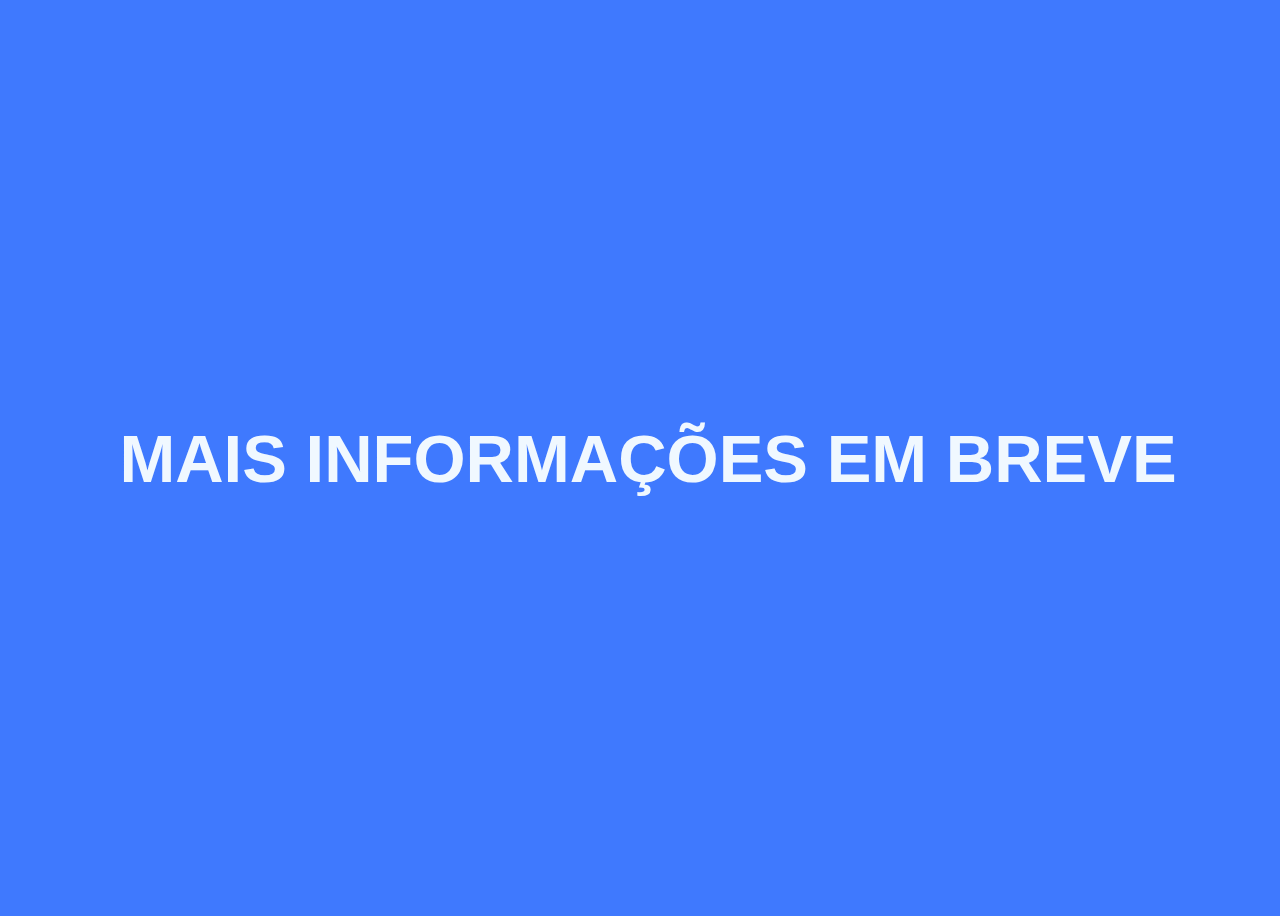
==== index.html @ 51e5fc13 "BASIC STRUCTURE" ====
<!DOCTYPE html>
<html lang="pt-br">
<head>
    <meta charset="UTF-8">
    <meta name="viewport" content="width=device-width, initial-scale=1.0">
    <link rel="stylesheet" href="/styles/style.css">
    <title>Prototype | Elicon</title>
</head>
<body>
    <h1>MAIS INFORMAÇÕES EM BREVE</h1>
</body>
</html>
---- styles/style.css ----
body{
    display: flex;
    justify-content: center;
    align-items: center;
    width: 100%;
    height: 100vh;
    background-color: rgb(63, 121, 254);
}

h1{
    font-size: 67px;
    color: aliceblue;
    font-family: 'Lucida Sans', 'Lucida Sans Regular', 'Lucida Grande', 'Lucida Sans Unicode', Geneva, Verdana, sans-serif;
}
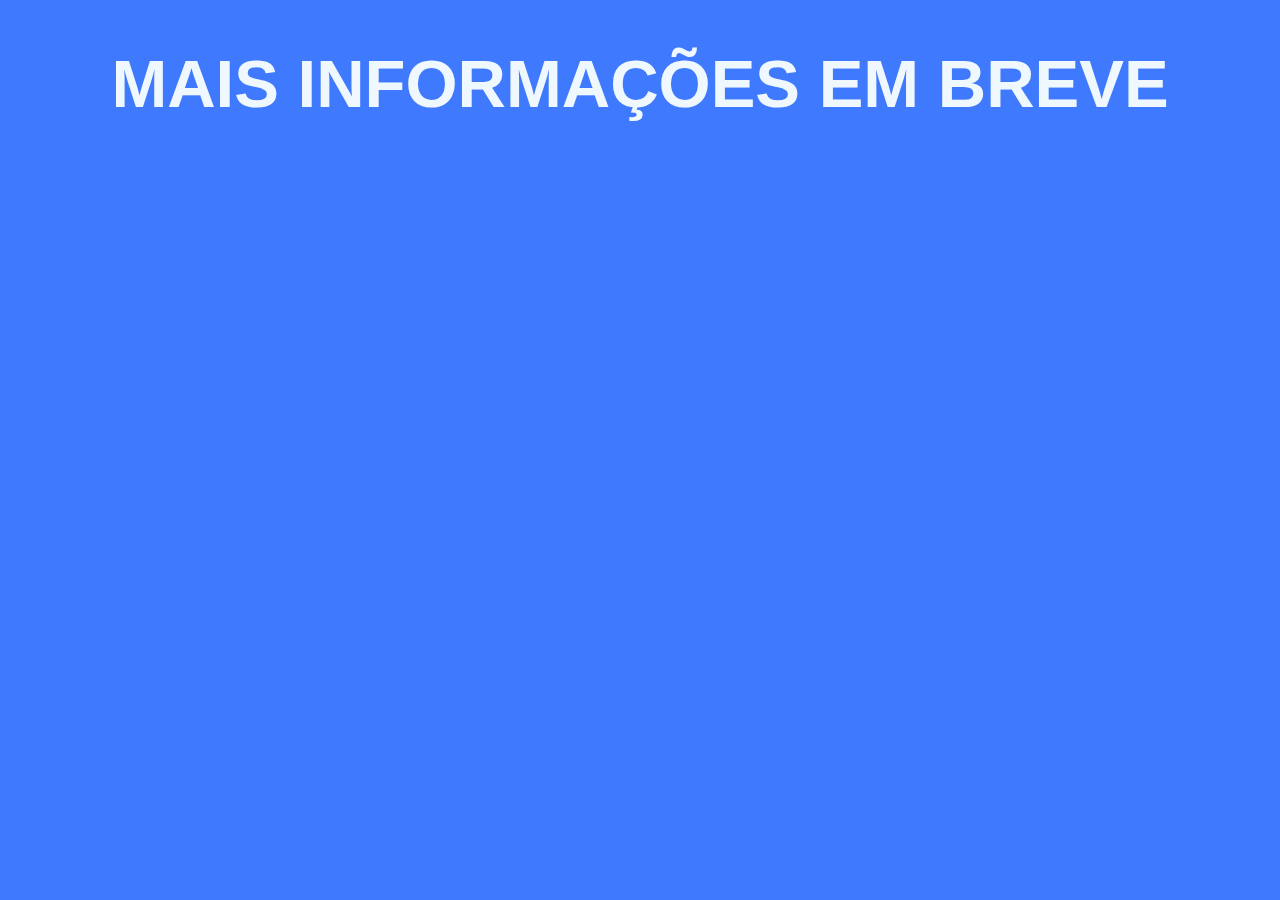
==== commit 0eb3e683: "LAYOUT BASICO" ====
--- a/index.html
+++ b/index.html
@@ -3,10 +3,10 @@
 <head>
     <meta charset="UTF-8">
     <meta name="viewport" content="width=device-width, initial-scale=1.0">
-    <link rel="stylesheet" href="/styles/style.css">
+    <link rel="stylesheet" href="styles/style.css">
     <title>Prototype | Elicon</title>
 </head>
 <body>
     <h1>MAIS INFORMAÇÕES EM BREVE</h1>
-</body>
+    </body>
 </html>--- a/styles/style.css
+++ b/styles/style.css
@@ -1,9 +1,10 @@
 body{
+    margin: 0px;
     display: flex;
+    flex-direction: column;
     justify-content: center;
     align-items: center;
     width: 100%;
-    height: 100vh;
     background-color: rgb(63, 121, 254);
 }
 
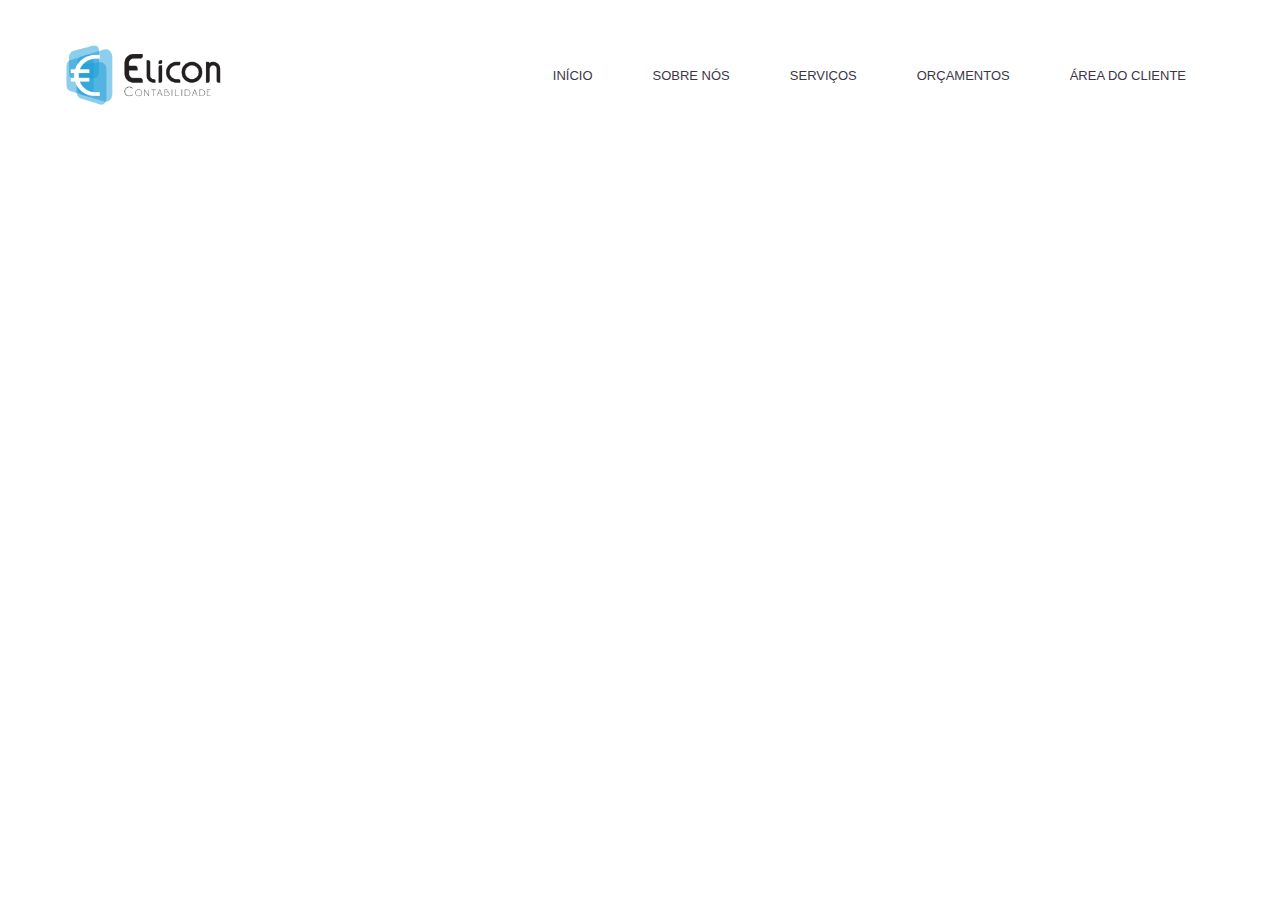
==== commit c839d628: "INSERÇÃO | MENU DE NAVEGAÇÃO" ====
--- a/index.html
+++ b/index.html
@@ -7,6 +7,30 @@
     <title>Prototype | Elicon</title>
 </head>
 <body>
-    <h1>MAIS INFORMAÇÕES EM BREVE</h1>
-    </body>
+    
+    <header>
+        <div id="menu">
+            <div id="title">
+                <img src="images/logo-elicon.png" alt="logo-elicon">
+            </div>
+            <div class="menu-sandwich">
+                <div class="line"></div>
+                <div class="line"></div>
+                <div class="line"></div>
+            </div> 
+            <div id="navigation">
+                
+                <nav>
+                    <ul>
+                        <li>INÍCIO</li>
+                        <li>SOBRE NÓS</li>
+                        <li>SERVIÇOS</li>
+                        <li>ORÇAMENTOS</li>
+                        <li>ÁREA DO CLIENTE</li>
+                    </ul>
+                </nav>
+            </div>
+        </div>
+    </header>
+</body>
 </html>--- a/styles/style.css
+++ b/styles/style.css
@@ -1,3 +1,6 @@
+*{
+    box-sizing: border-box;
+}
 body{
     margin: 0px;
     display: flex;
@@ -5,11 +8,113 @@
     justify-content: center;
     align-items: center;
     width: 100%;
-    background-color: rgb(63, 121, 254);
 }
 
-h1{
-    font-size: 67px;
-    color: aliceblue;
-    font-family: 'Lucida Sans', 'Lucida Sans Regular', 'Lucida Grande', 'Lucida Sans Unicode', Geneva, Verdana, sans-serif;
-}+header{
+    width: 100%;
+    height: 150px;
+    display: flex;
+    justify-content: center;
+    align-content: center;
+
+}
+
+#menu{
+    display: flex;
+    width: 90%;
+    justify-content: space-between;
+}
+nav ul {
+    list-style: none;
+    display: flex;
+    padding: 0px;
+}
+
+nav ul li{
+    padding: 10px 30px;
+    font-size: 20px;
+    font-family: "Inter", sans-serif;
+    display: inline-block;
+    color: #3B3748;
+}
+nav ul li:hover{
+    color: white;
+    background-color: #3B3748;
+}
+#navigation, #title{
+    display: flex;
+    align-items: center;
+}
+
+.menu-sandwich{
+    display: none;
+}
+
+@media (max-width:734px){
+    #navigation{
+        display: none;
+    }
+    header{
+        height: 100px;
+    }
+    
+    .menu-sandwich{
+        display: flex;
+        flex-direction: column;
+        justify-content: center;
+        align-items: center;
+        width: 50px;
+        height: 100%;
+    }
+    .line{
+        width: 100%;
+        height: 5px;
+        margin: 3px 0px;
+        background-color: #3B3748;
+    }
+}
+
+@media (min-width: 735px) and (max-width: 1002px){
+    
+    #menu{
+        display: flex;
+        justify-content: space-between;
+    }
+    nav ul li{
+        display: block;
+        padding: 5px 12px;
+    }
+}
+
+@media (max-width: 1003px){
+    menu{
+        display: inline-block;
+    }
+    nav ul li{
+        font-size: 12px;
+    }
+    nav{
+        display: block;
+    }
+    img{
+        width: 140px;
+        height: auto;
+    }
+}
+
+@media (min-width: 1004px) and (max-width: 1400px){
+    menu{
+        display: inline-block;
+    }
+    nav ul li{
+        font-size: 13px;
+    }
+    nav{
+        display: block;
+    }
+    img{
+        width: 160px;
+        height: auto;
+    }
+}
+
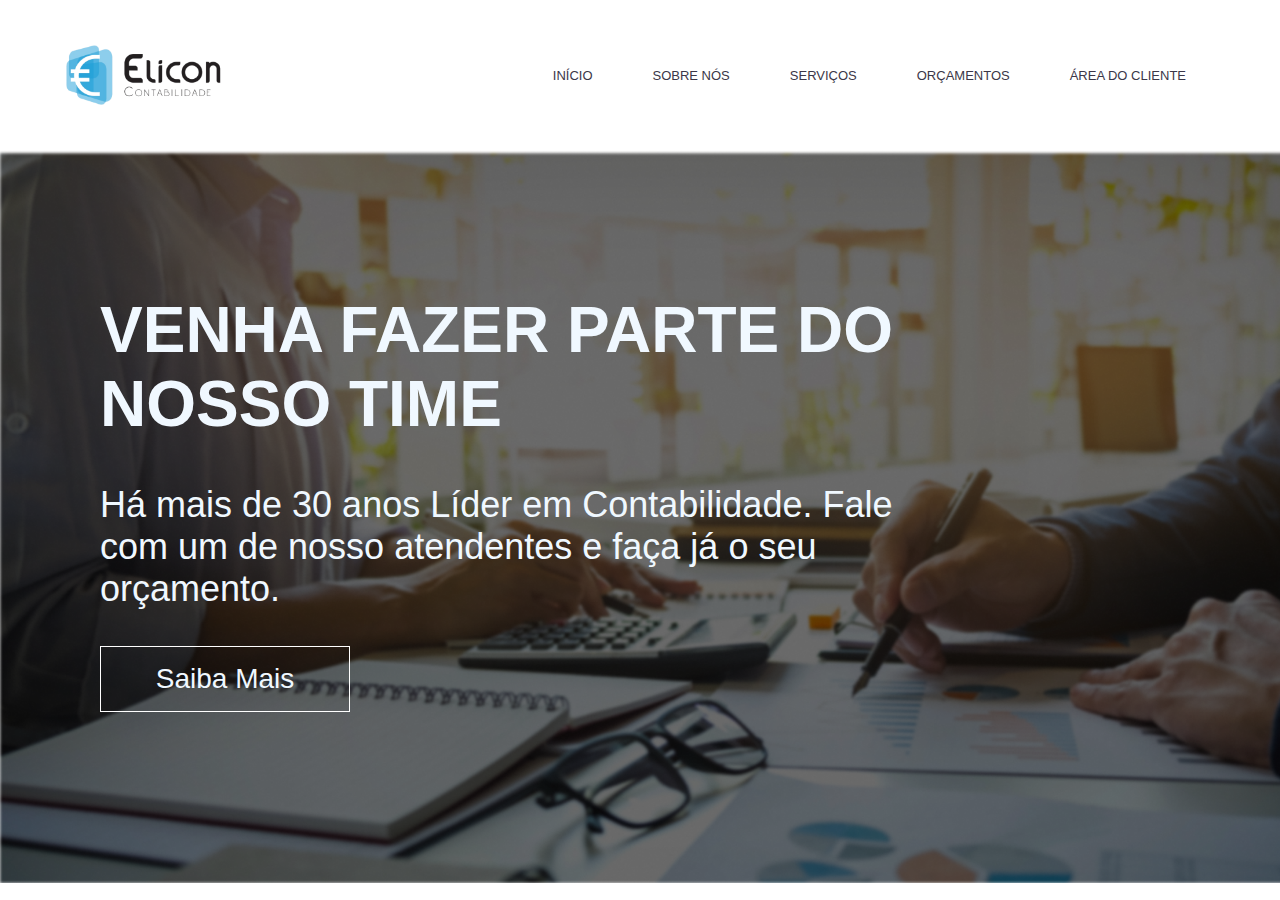
==== commit f393481d: "FINALIZAÇÃO | HOME" ====
--- a/index.html
+++ b/index.html
@@ -32,5 +32,14 @@
             </div>
         </div>
     </header>
+    <main>
+        <section id="background-home">
+            <div id="banner">
+                <h1>VENHA FAZER PARTE DO NOSSO TIME</h1>
+                <p>Há mais de 30 anos Líder em Contabilidade. Fale com um de nosso atendentes e faça já o seu orçamento.</p>
+                <input type="button" value="Saiba Mais">
+            </div>
+        </section>
+    </main>
 </body>
 </html>--- a/styles/style.css
+++ b/styles/style.css
@@ -50,6 +50,47 @@
     display: none;
 }
 
+main{
+    display: flex;
+    justify-content: center;
+    width: 100%;
+    background-image: url(../images/background-home.png);
+    background-size: cover;
+}
+#background-home{
+    display: flex;
+    justify-content: space-between;
+    width: 100%;
+    height: 100%;
+    color: aliceblue;
+    font-family: "Inter", sans-serif;
+}
+#banner{
+    margin: 100px;
+    width: 831px;
+    height: 533px;
+}
+h1{
+    font-size: 64px;
+}
+p{
+    font-size: 36px;
+    font-weight: 200;
+}
+input{
+    font-size: 28px;
+    font-family: "Inter", sans-serif;
+    font-weight: 200;
+    color: aliceblue;
+    width: 250px;
+    height: 66px;border: 1px solid #fff;
+    box-shadow: none;
+    background: none;
+}
+input:hover{
+    color: black;
+    background-color: aliceblue;
+}
 @media (max-width:734px){
     #navigation{
         display: none;
@@ -71,6 +112,22 @@
         height: 5px;
         margin: 3px 0px;
         background-color: #3B3748;
+    }
+
+    main{
+    height: 800px;
+    }
+    h1{
+        font-size: 45px;
+    }
+    p{
+        font-size: 26px;
+        font-weight: 200;
+    }
+    #banner{
+        margin: 40px;
+        width: 531px;
+        height: 533px;
     }
 }
 
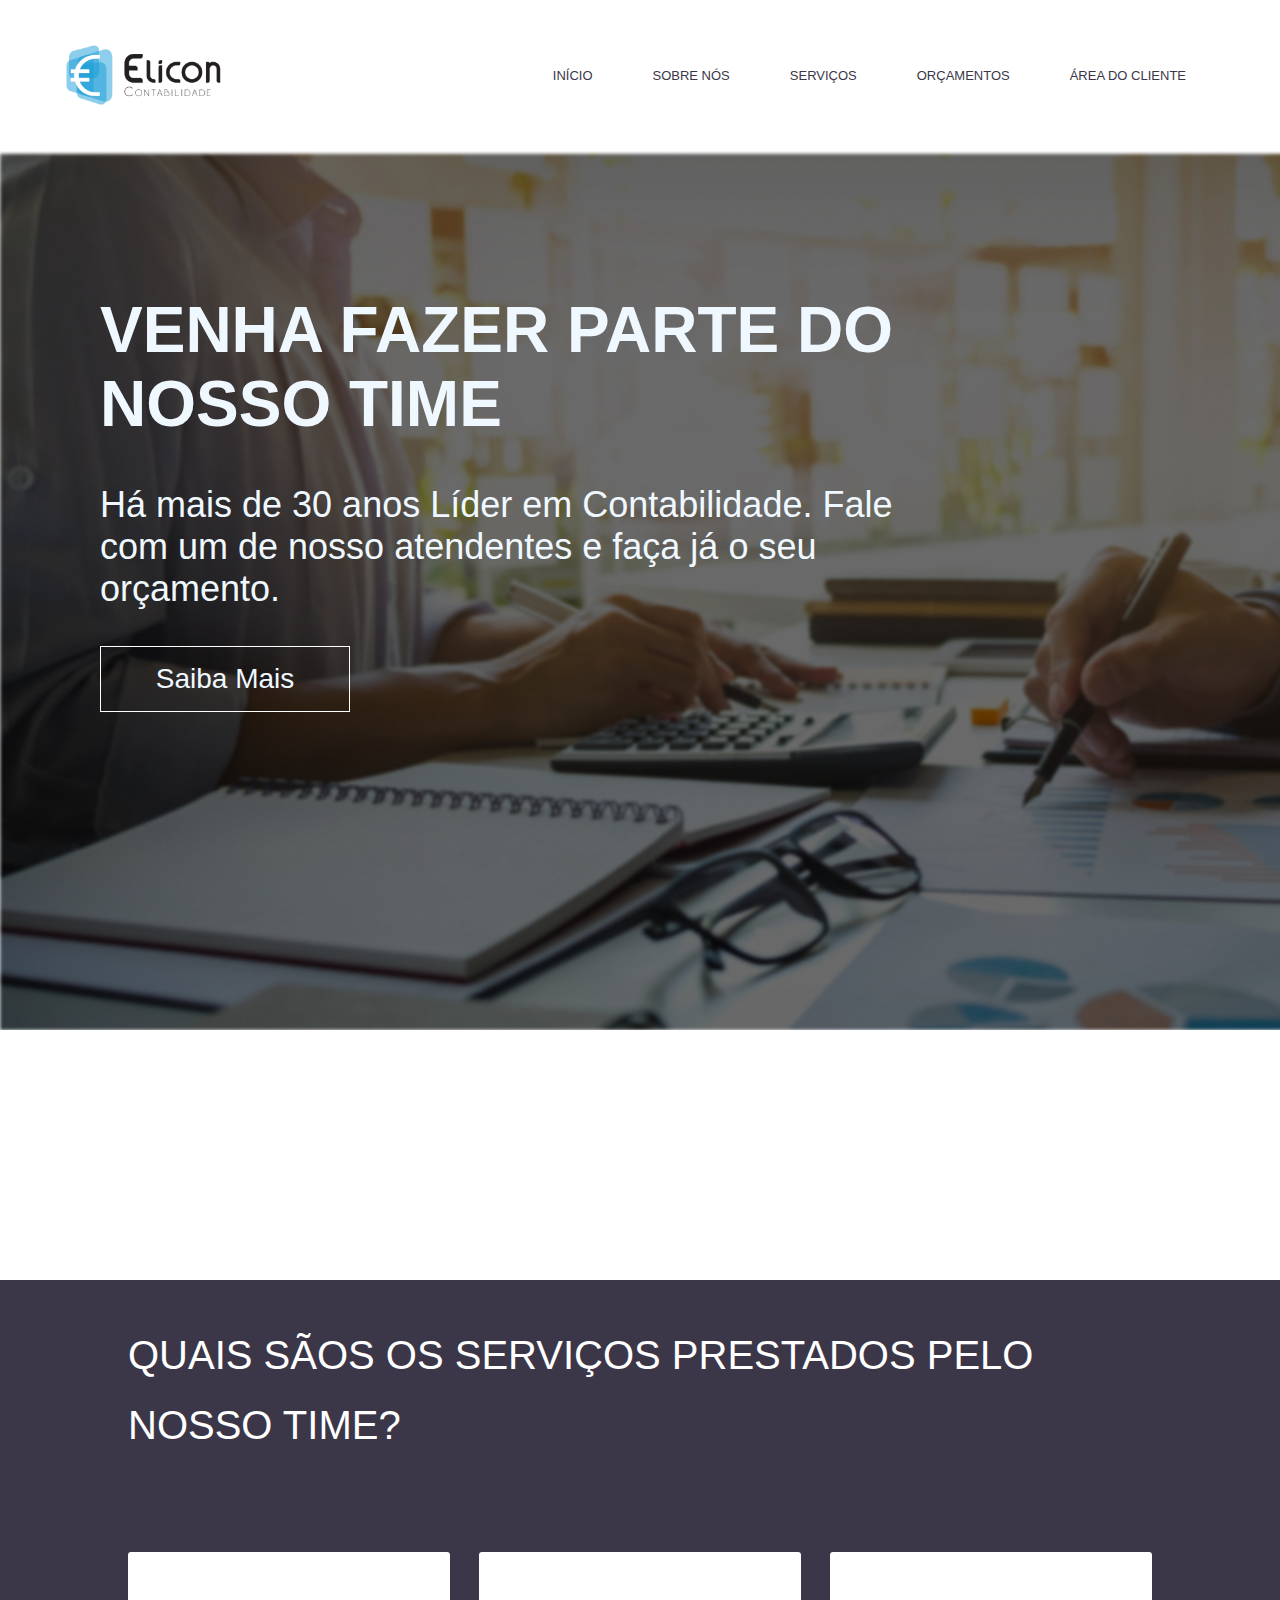
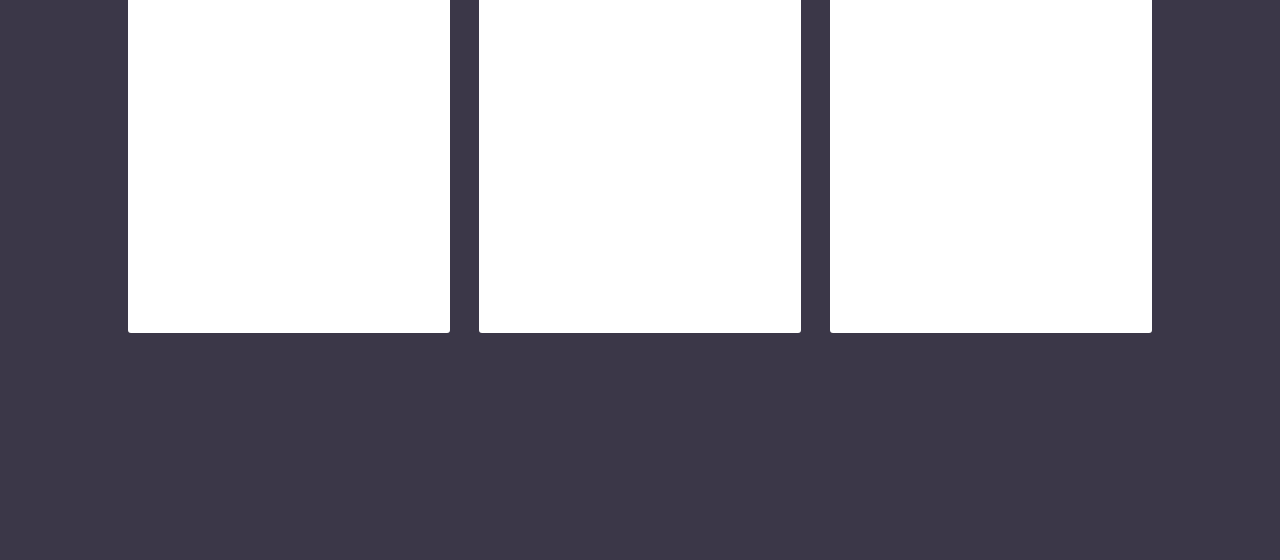
==== commit 817ee869: "feat: CRIACAO ESTRUTURA DA SECTION 'SERVIÇOS PRESTADOS'" ====
--- a/index.html
+++ b/index.html
@@ -40,6 +40,19 @@
                 <input type="button" value="Saiba Mais">
             </div>
         </section>
+
+        <section>
+            <div class="servicos">
+                <div id="area-assessorias">
+                    <p id="titulo-servicos">QUAIS SÃOS OS SERVIÇOS PRESTADOS PELO NOSSO TIME?</p>
+                    <div id="cards">
+                        <div class="card-assessoria"></div>
+                        <div class="card-assessoria"></div>
+                        <div class="card-assessoria"></div>
+                    </div>
+                </div> 
+            </div>
+        </section>
     </main>
 </body>
 </html>--- a/styles/style.css
+++ b/styles/style.css
@@ -9,9 +9,12 @@
     align-items: center;
     width: 100%;
 }
-
+/*CABEÇALHO-------------------------------------------------------*/
 header{
-    width: 100%;
+    position: fixed;
+    top: 0;
+    left: 0;
+    width: 100%;background-color: #fff;
     height: 150px;
     display: flex;
     justify-content: center;
@@ -41,29 +44,33 @@
     color: white;
     background-color: #3B3748;
 }
+
+/*FLEXBOX DO HEADER*/
 #navigation, #title{
     display: flex;
     align-items: center;
 }
+
 
 .menu-sandwich{
     display: none;
 }
 
+/*CORPO PRINCIPAL DA PÁGINA------------------------------------------*/
 main{
-    display: flex;
-    justify-content: center;
+    margin-top: 150px;
+    width: 100%;
+}
+#background-home{
+    display: flex;
+    justify-content: space-between;
+    width: 100%;
+    height: 880px;
+    color: aliceblue;
+    font-family: "Inter", sans-serif;
     width: 100%;
     background-image: url(../images/background-home.png);
     background-size: cover;
-}
-#background-home{
-    display: flex;
-    justify-content: space-between;
-    width: 100%;
-    height: 100%;
-    color: aliceblue;
-    font-family: "Inter", sans-serif;
 }
 #banner{
     margin: 100px;
@@ -78,6 +85,7 @@
     font-weight: 200;
 }
 input{
+    padding: 0px;
     font-size: 28px;
     font-family: "Inter", sans-serif;
     font-weight: 200;
@@ -91,7 +99,53 @@
     color: black;
     background-color: aliceblue;
 }
+
+
+/*SECTION - SERVICOS*/
+.servicos{
+    display: flex;
+    justify-content: center;
+    margin-top: 250px;
+    width: 100%;
+    height: 880px;
+    background-color: #3B3748;
+}
+#area-assessorias{
+    display: flex;
+    flex-direction: column;
+    width: 80%;
+}
+#cards{
+    margin-top: 80px;
+    display: flex;
+    justify-content: space-between;
+    align-items: center;
+}
+.card-assessoria{
+    background-color: #fff;
+    width: 322px;
+    height: 381px;
+    border-radius: 3px;
+}
+#titulo-servicos{
+    display: block;
+    letter-spacing: 8%;
+    width: 938px;
+    height: 112px;
+    line-height: 70px;
+    font-family: "Inter", sans-serif;
+    font-weight: 530;
+    font-size: 40px;
+    color: #fff;
+}
+
+
+
+/*MEDIA QUERIES DAS TELAS---------------------------------------------*/
+
 @media (max-width:734px){
+    
+    
     #navigation{
         display: none;
     }
@@ -99,6 +153,8 @@
         height: 100px;
     }
     
+
+    /*MENU SANDUÍCHE>>>>>>>>>>>>>>>>>>>>>>>>>>>>>*/
     .menu-sandwich{
         display: flex;
         flex-direction: column;
@@ -114,6 +170,8 @@
         background-color: #3B3748;
     }
 
+
+    /*CORPO PRINCIPAL DA PÁGINA>>>>>>>>>>>>>>>>>*/
     main{
     height: 800px;
     }
@@ -121,13 +179,14 @@
         font-size: 45px;
     }
     p{
-        font-size: 26px;
+        font-size: 30px;
+        line-height: 50px;
         font-weight: 200;
     }
     #banner{
         margin: 40px;
-        width: 531px;
-        height: 533px;
+        width: 80%;
+        height: 733px;
     }
 }
 
@@ -141,6 +200,11 @@
         display: block;
         padding: 5px 12px;
     }
+
+
+    #banner{
+        margin: 80px;
+    }
 }
 
 @media (max-width: 1003px){
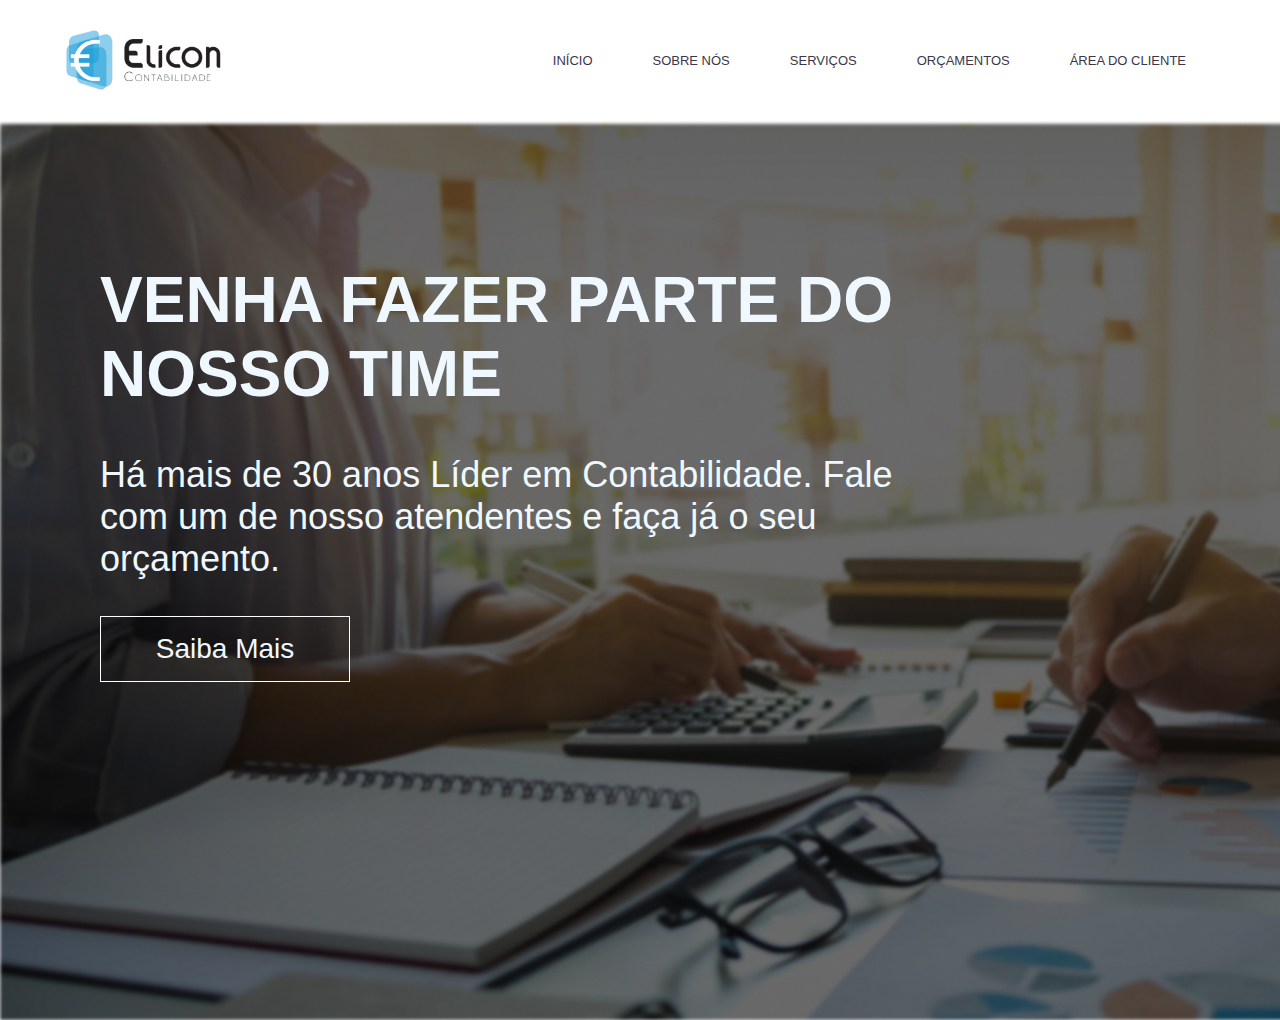
==== commit 3c8807ac: "feat: CRIAÇÃO DE PAGINAS | ASSESSORIA (EM PRODUÇÃO)" ====
--- a/index.html
+++ b/index.html
@@ -22,11 +22,11 @@
                 
                 <nav>
                     <ul>
-                        <li>INÍCIO</li>
-                        <li>SOBRE NÓS</li>
-                        <li>SERVIÇOS</li>
-                        <li>ORÇAMENTOS</li>
-                        <li>ÁREA DO CLIENTE</li>
+                        <li><a href="">INÍCIO</a></li>
+                        <li><a href="">SOBRE NÓS</a></li>
+                        <li><a href="pages/services.html">SERVIÇOS</a></li>
+                        <li><a href="">ORÇAMENTOS</a></li>
+                        <li><a href="">ÁREA DO CLIENTE</a></li>
                     </ul>
                 </nav>
             </div>
@@ -41,18 +41,14 @@
             </div>
         </section>
 
+<!--
         <section>
-            <div class="servicos">
-                <div id="area-assessorias">
-                    <p id="titulo-servicos">QUAIS SÃOS OS SERVIÇOS PRESTADOS PELO NOSSO TIME?</p>
-                    <div id="cards">
-                        <div class="card-assessoria"></div>
-                        <div class="card-assessoria"></div>
-                        <div class="card-assessoria"></div>
-                    </div>
-                </div> 
-            </div>
+            
         </section>
+
+-->
+        
+        
     </main>
 </body>
 </html>--- a/styles/style.css
+++ b/styles/style.css
@@ -33,14 +33,15 @@
     padding: 0px;
 }
 
-nav ul li{
+nav ul li a{
+    text-decoration: none;
     padding: 10px 30px;
     font-size: 20px;
     font-family: "Inter", sans-serif;
     display: inline-block;
     color: #3B3748;
 }
-nav ul li:hover{
+nav ul li a:hover{
     color: white;
     background-color: #3B3748;
 }
@@ -65,7 +66,7 @@
     display: flex;
     justify-content: space-between;
     width: 100%;
-    height: 880px;
+    height: 900px;
     color: aliceblue;
     font-family: "Inter", sans-serif;
     width: 100%;
@@ -102,49 +103,13 @@
 
 
 /*SECTION - SERVICOS*/
-.servicos{
-    display: flex;
-    justify-content: center;
-    margin-top: 250px;
-    width: 100%;
-    height: 880px;
-    background-color: #3B3748;
-}
-#area-assessorias{
-    display: flex;
-    flex-direction: column;
-    width: 80%;
-}
-#cards{
-    margin-top: 80px;
-    display: flex;
-    justify-content: space-between;
-    align-items: center;
-}
-.card-assessoria{
-    background-color: #fff;
-    width: 322px;
-    height: 381px;
-    border-radius: 3px;
-}
-#titulo-servicos{
-    display: block;
-    letter-spacing: 8%;
-    width: 938px;
-    height: 112px;
-    line-height: 70px;
-    font-family: "Inter", sans-serif;
-    font-weight: 530;
-    font-size: 40px;
-    color: #fff;
-}
-
-
 
 /*MEDIA QUERIES DAS TELAS---------------------------------------------*/
 
-@media (max-width:734px){
-    
+@media (max-width:945px){
+    main{
+        margin-top: 100px;
+    }
     
     #navigation{
         display: none;
@@ -169,6 +134,9 @@
         margin: 3px 0px;
         background-color: #3B3748;
     }
+    img{
+        width: 140px;
+    }
 
 
     /*CORPO PRINCIPAL DA PÁGINA>>>>>>>>>>>>>>>>>*/
@@ -191,27 +159,17 @@
 }
 
 @media (min-width: 735px) and (max-width: 1002px){
-    
-    #menu{
+    header{
+        height: 100px;
+    }
+    main{
+        margin-top: 100px;
+    }
+    menu{
+        display: inline-flex;
+    }
+    nav ul li a{
         display: flex;
-        justify-content: space-between;
-    }
-    nav ul li{
-        display: block;
-        padding: 5px 12px;
-    }
-
-
-    #banner{
-        margin: 80px;
-    }
-}
-
-@media (max-width: 1003px){
-    menu{
-        display: inline-block;
-    }
-    nav ul li{
         font-size: 12px;
     }
     nav{
@@ -223,11 +181,17 @@
     }
 }
 
-@media (min-width: 1004px) and (max-width: 1400px){
+@media (min-width: 1003px) and (max-width: 1400px){
+    header{
+        height: 120px;
+    }
+    main{
+        margin-top: 120px;
+    }
     menu{
         display: inline-block;
     }
-    nav ul li{
+    nav ul li a{
         font-size: 13px;
     }
     nav{
